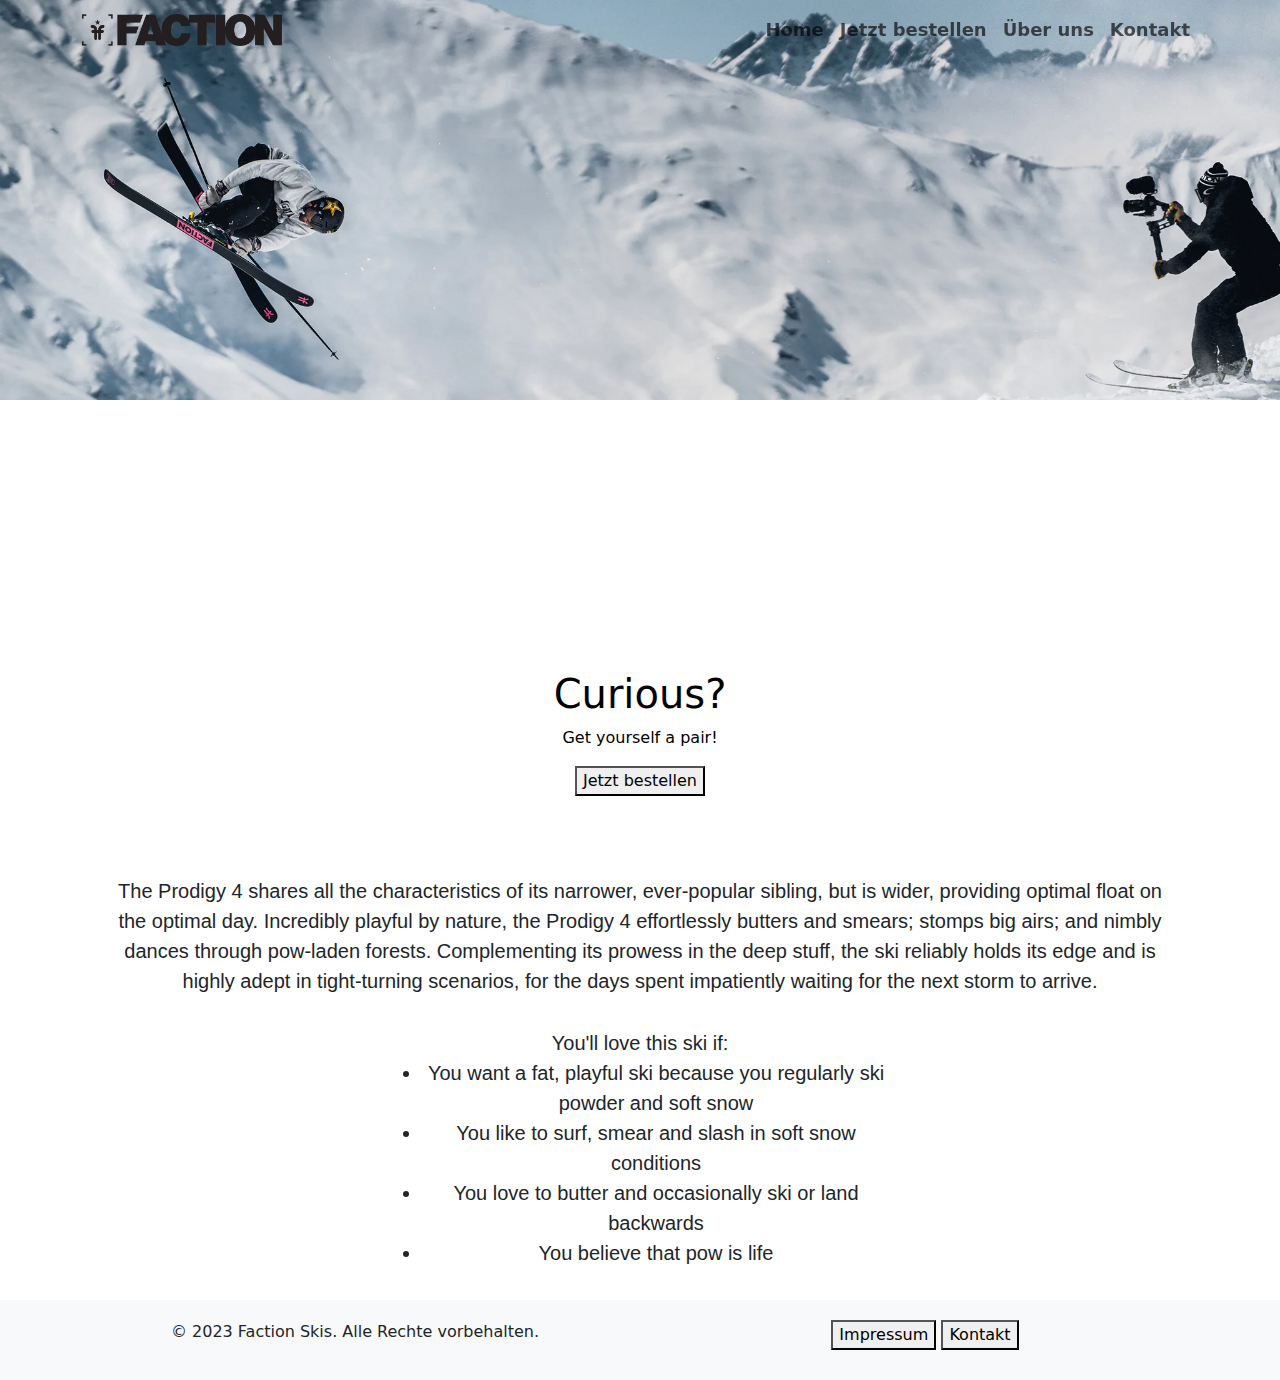
==== index.html @ 10b30492 "added product cards" ====
<!doctype html>
<html lang="de">
<head>
    <meta charset="utf-8">
    <meta name="viewport" content="width=device-width, initial-scale=1.0">
    <link rel="stylesheet" type="text/css" href="css/style.css">
    <link rel="stylesheet" href="https://cdn.jsdelivr.net/npm/bootstrap@5.3.0-alpha3/dist/css/bootstrap.min.css">
    <link rel="icon" type="image/png" href="images/icon.jpg" sizes="32x32">
    <title>Faction Skis</title>
</head>

<body>
    <div class="body-header">
        <nav class="navbar navbar-expand-lg navbar-light bg-dark fixed-top bg-transparent">
            <div class="container">
                <a class="navbar-brand" href="#">
                    <img src="images/logo.png" alt="Logo" class="logo">
                </a>
                <button class="navbar-toggler" type="button" data-bs-toggle="collapse" data-bs-target="#navbarNav" aria-controls="navbarNav" aria-expanded="false" aria-label="Toggle navigation">
                    <span class="navbar-toggler-icon"></span>
                </button>
                <div class="collapse navbar-collapse justify-content-end" id="navbarNav">
                    <ul class="navbar-nav">
                        <li class="nav-item">
                            <a class="nav-link" href="#">Home</a>
                        </li>
                        <li class="nav-item">
                            <a class="nav-link" href="bestellen.html">Jetzt bestellen</a>
                        </li>
                        <li class="nav-item">
                            <a class="nav-link" href="#">Über uns</a>
                        </li>
                        <li class="nav-item">
                            <a class="nav-link" href="#">Kontakt</a>
                        </li>
                    </ul>
                </div>
            </div>
        </nav>
    </div>

    <div class="video-container">
        <video autoplay muted loop id="productVideo">
            <source src="videos/prodigywhitebackground.mp4" type="video/mp4">
          </video>
    </div>
          <div class="content" id="content">
            <h1>Curious?</h1>
            <p>Get yourself a pair!</p>
            <button id="btnBestellen" class="link-button" onclick="window.location.href='bestellen.html'">Jetzt bestellen</button>
          </div>

    <div class="container">
        <div class="text-center">
            The Prodigy 4 shares all the characteristics of its narrower, ever-popular sibling, but is wider, providing optimal float on the optimal day. Incredibly playful by nature,
            the Prodigy 4 effortlessly butters and smears; stomps big airs; and nimbly dances through pow-laden forests. Complementing its prowess in the deep stuff,
            the ski reliably holds its edge and is highly adept in tight-turning scenarios, for the days spent impatiently waiting for the next storm to arrive.<br/>
            <div class="text-center">
                You'll love this ski if:<br/>
                <ul class="mx-auto" style="max-width: 500px;">
                    <li>
                        You want a fat, playful ski because you regularly ski powder and soft snow
                    </li>
                    <li>
                        You like to surf, smear and slash in soft snow conditions
                    </li>
                    <li>
                        You love to butter and occasionally ski or land backwards
                    </li>
                    <li>
                        You believe that pow is life
                    </li>
                </ul>
            </div>
        </div>
    </div>
    <footer class="footer">
        <div class="container">
            <div class="row">
                <div class="col-md-6">
                    <p>&copy; 2023 Faction Skis. Alle Rechte vorbehalten.</p>
                </div>
                <div class="col-md-6">
                    <button id="btnImpressum" class="link-button" onclick="window.location.href='impressum.html'">Impressum</button>
                    <button id="btnKontakt" class="link-button" onclick="window.location.href='komtakt.html'">Kontakt</button>
                </div>
            </div>
        </div>
    </footer>

    <script src="js/script.js"></script>
    <script src="https://cdn.jsdelivr.net/npm/bootstrap@5.3.0-alpha3/dist/js/bootstrap.bundle.min.js"></script>

    
</body>
</html>
---- css/style.css ----
.body-header{
    background-image: url("../images/home-hintergrund-4.webp");
    background-color: white;
    background-repeat: no-repeat;
    background-position: top;
    background-size: contain;
    width: 100%;
    min-height:400px;
    display: flex;
    align-items: flex-end;
    height: auto;
    background-attachment: fixed;
}

@media (max-width: 576px) {
    .body-header {
        min-height: 200px;
        display: flex;
        align-items: flex-end;
        background-repeat: no-repeat;
        background-position: top;
        background-size: contain;
        display: flex;
        width: 100%;
        height: auto;
        background-attachment: fixed;
    }

    .logo {
        max-width: 200px;
    }


}

.logo{
    max-width: 200px;
}

.text-center{
    text-align: center;
    margin: 2rem;
    font-family: 'Franklin Gothic Medium', 'Arial Narrow', Arial, sans-serif;
    font-size: 20px;
}

 .navbar-nav .nav-link{
    font-weight: 700;
    font-size: large;
 }

 .video-container{
    width: 90%;
    display: flex;
    justify-content: center;
    align-items: center;
    text-align: center;
    height: auto;
    padding: 20px;
    margin: 0 auto;
 }

 .video-container video{
    max-width: 100%;
    height: auto;
 }

 .content{
    position: center;
    justify-content: center;
    align-items: center;
    text-align: center;
    bottom: 0;
    background: rgba(0, 0, 0, 0);
    color: #000000;
    width: 100%;
    padding: 30px;
    opacity: 0;
    transition: opacity 3s;
    margin-top: 50px;
    margin-bottom: 50px;
 }

 .content.show{
    opacity: 1;
 }

 .footer {
    background-color: #f8f9fa;
    padding: 20px;
    text-align: center;
}

.ski {
  display: flex;

}

.ski>div {
  background-color: #f1f1f1;
  margin: 10px;
  padding: 20px;
  font-size: 30px;
  height: 440%;
  width: 240%;
}
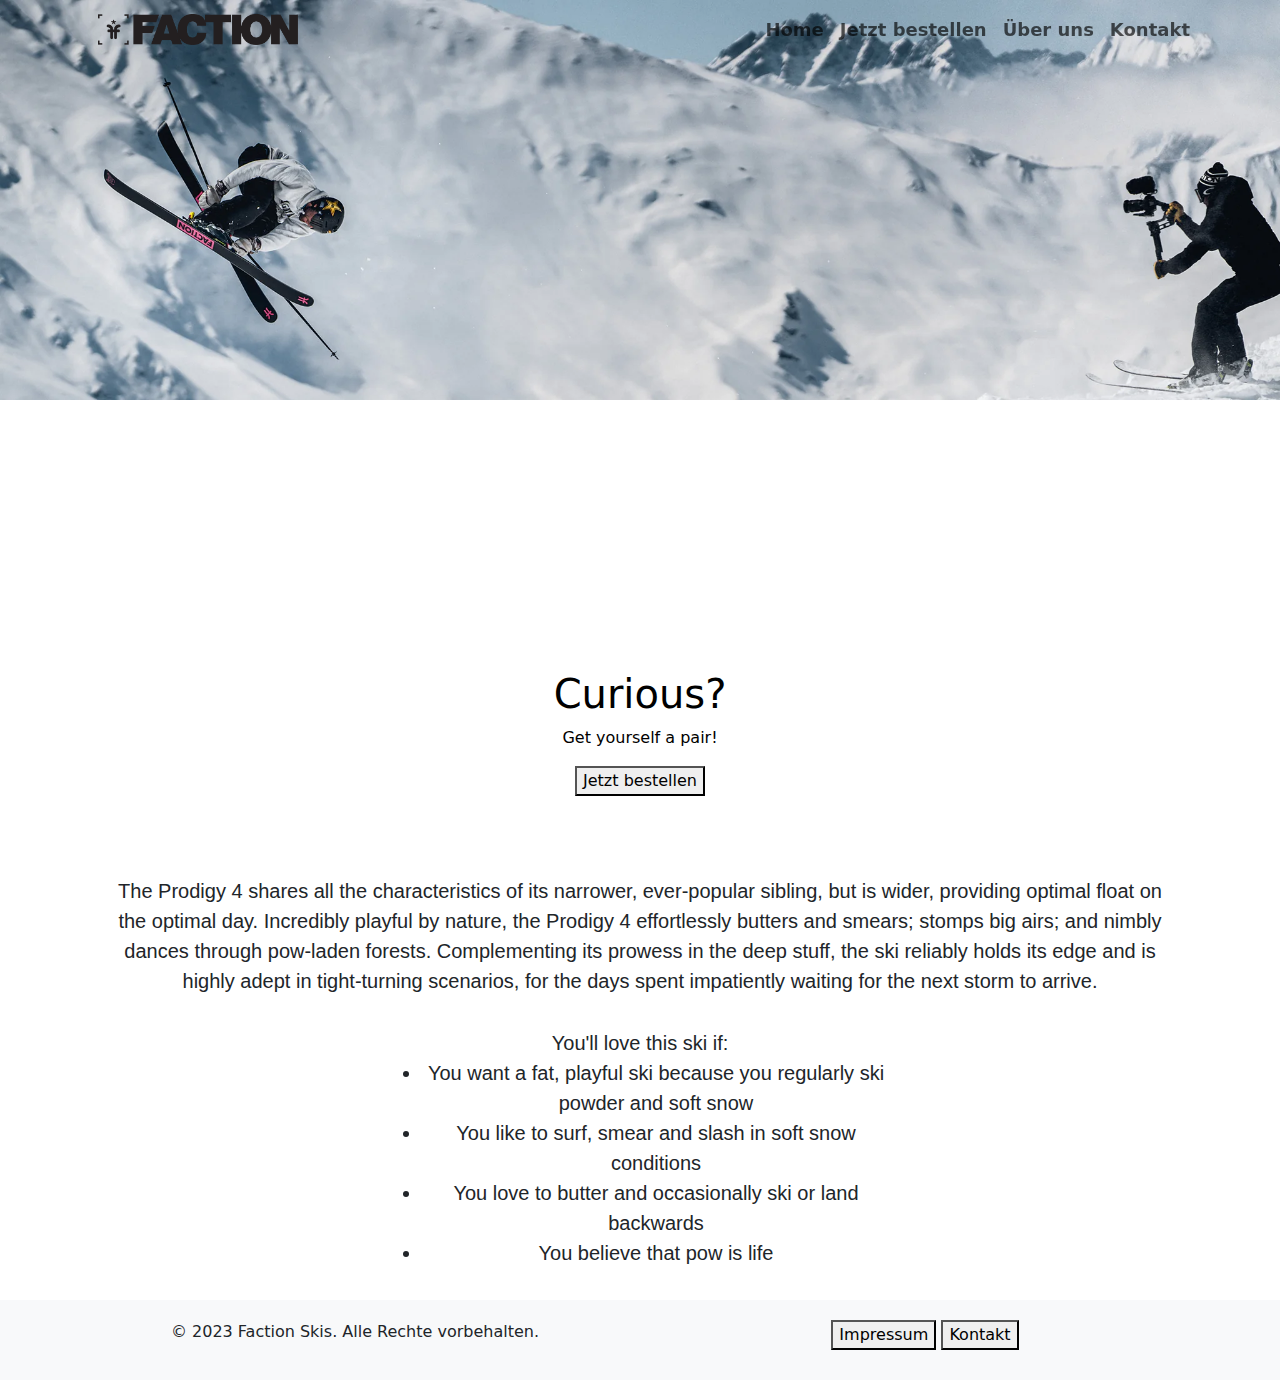
==== commit 422e02e4: "logo verlinkung index.html" ====
--- a/index.html
+++ b/index.html
@@ -14,7 +14,7 @@
         <nav class="navbar navbar-expand-lg navbar-light bg-dark fixed-top bg-transparent">
             <div class="container">
                 <a class="navbar-brand" href="#">
-                    <img src="images/logo.png" alt="Logo" class="logo">
+                    <a href="index.html"><img src="images/logo.png" alt="Logo" class="logo"></a>
                 </a>
                 <button class="navbar-toggler" type="button" data-bs-toggle="collapse" data-bs-target="#navbarNav" aria-controls="navbarNav" aria-expanded="false" aria-label="Toggle navigation">
                     <span class="navbar-toggler-icon"></span>
@@ -22,16 +22,16 @@
                 <div class="collapse navbar-collapse justify-content-end" id="navbarNav">
                     <ul class="navbar-nav">
                         <li class="nav-item">
-                            <a class="nav-link" href="#">Home</a>
+                            <a class="nav-link" href="index.html">Home</a>
                         </li>
                         <li class="nav-item">
                             <a class="nav-link" href="bestellen.html">Jetzt bestellen</a>
                         </li>
                         <li class="nav-item">
-                            <a class="nav-link" href="#">Über uns</a>
+                            <a class="nav-link" href="überuns.html">Über uns</a>
                         </li>
                         <li class="nav-item">
-                            <a class="nav-link" href="#">Kontakt</a>
+                            <a class="nav-link" href="kontakt.html">Kontakt</a>
                         </li>
                     </ul>
                 </div>
--- a/css/style.css
+++ b/css/style.css
@@ -92,15 +92,37 @@
 }
 
 .ski {
-  display: flex;
-
+  display: grid;
+  grid-template-columns: 1fr 1fr;
+  grid-gap: 15px;
 }
 
 .ski>div {
+  display: flexbox;
   background-color: #f1f1f1;
   margin: 10px;
   padding: 20px;
   font-size: 30px;
-  height: 440%;
-  width: 240%;
+  height: 58vh;
+  width: 58vb;
 }
+
+.skimodel>img {
+  width: 52vb;
+  height: 52vh;
+}
+
+#ski2>img {
+  width: 52vb;
+  height: 52vh;
+}
+
+#ski3>img {
+  width: 52vb;
+  height: 52vh;
+}
+
+#ski4>img {
+  width: 52vb;
+  height: 52vh;
+}
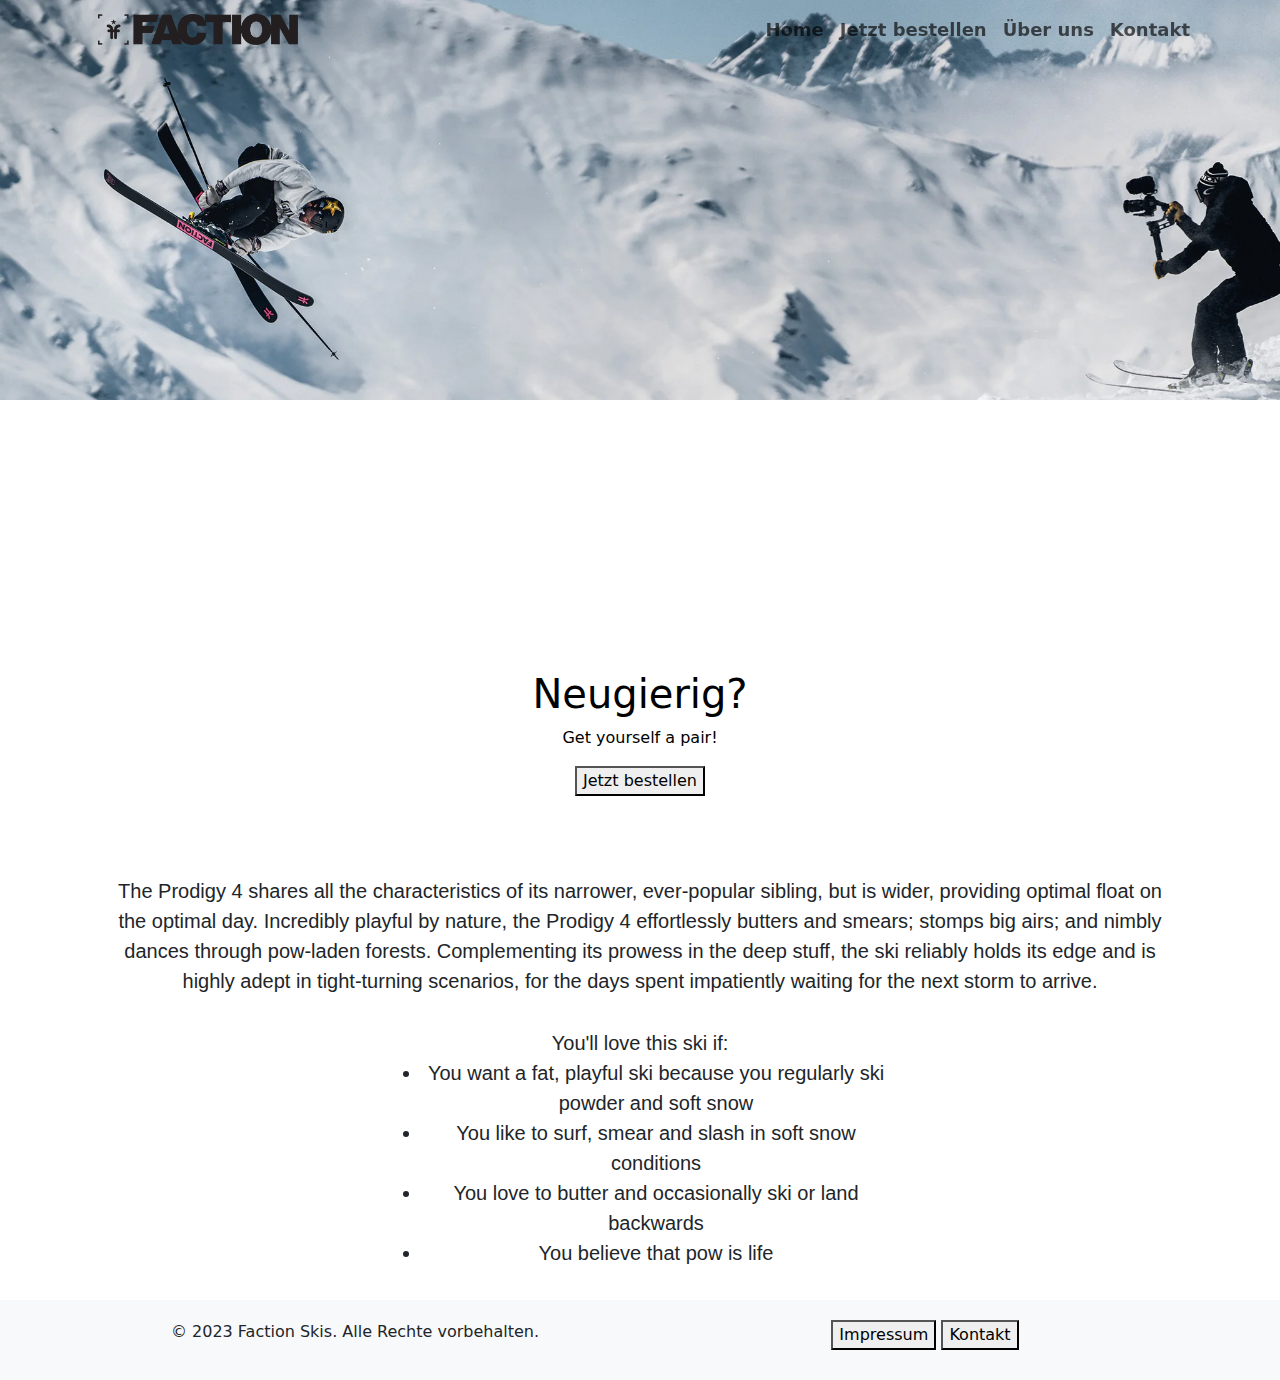
==== commit 12e88bcd: "kleine Änderungen" ====
--- a/index.html
+++ b/index.html
@@ -45,7 +45,7 @@
           </video>
     </div>
           <div class="content" id="content">
-            <h1>Curious?</h1>
+            <h1>Neugierig?</h1>
             <p>Get yourself a pair!</p>
             <button id="btnBestellen" class="link-button" onclick="window.location.href='bestellen.html'">Jetzt bestellen</button>
           </div>
--- a/css/style.css
+++ b/css/style.css
@@ -76,7 +76,7 @@
     width: 100%;
     padding: 30px;
     opacity: 0;
-    transition: opacity 3s;
+    transition: opacity 5s;
     margin-top: 50px;
     margin-bottom: 50px;
  }
@@ -107,22 +107,53 @@
   width: 58vb;
 }
 
+.skimodel {
+  position: relative;
+}
+
+.skimodel:hover {
+  cursor: pointer;
+}
+
 .skimodel>img {
   width: 52vb;
   height: 52vh;
+  position: absolute;
+  opacity: 1;
+  visibility: visible;
+  -webkit-transition: visibility 0s, opacity 0.5s linear;
+  transition: visibility 0s, opacity 0.5s linear;
 }
 
-#ski2>img {
-  width: 52vb;
-  height: 52vh;
+.skimodel:hover img {
+    visibility:hidden;
+    opacity: 0;
 }
 
-#ski3>img {
-  width: 52vb;
-  height: 52vh;
+.skimodel:hover div {
+  visibility: visible;
+  opacity: 1;
 }
 
-#ski4>img {
-  width: 52vb;
-  height: 52vh;
+.image-container {
+  position: relative;
+  text-align: center;
 }
+
+.button {
+  position: absolute;
+  top: 50%;
+  left: 50%;
+  transform: translate(-50%, -50%);
+  z-index: 1;
+  background-color: transparent;
+  border: none;
+  color: #000;
+  cursor: pointer;
+  font-size: 25px;
+  padding: 20px 20px;
+  border: 5px solid #000;
+  opacity: 0.7;
+  text-decoration: none;
+}
+
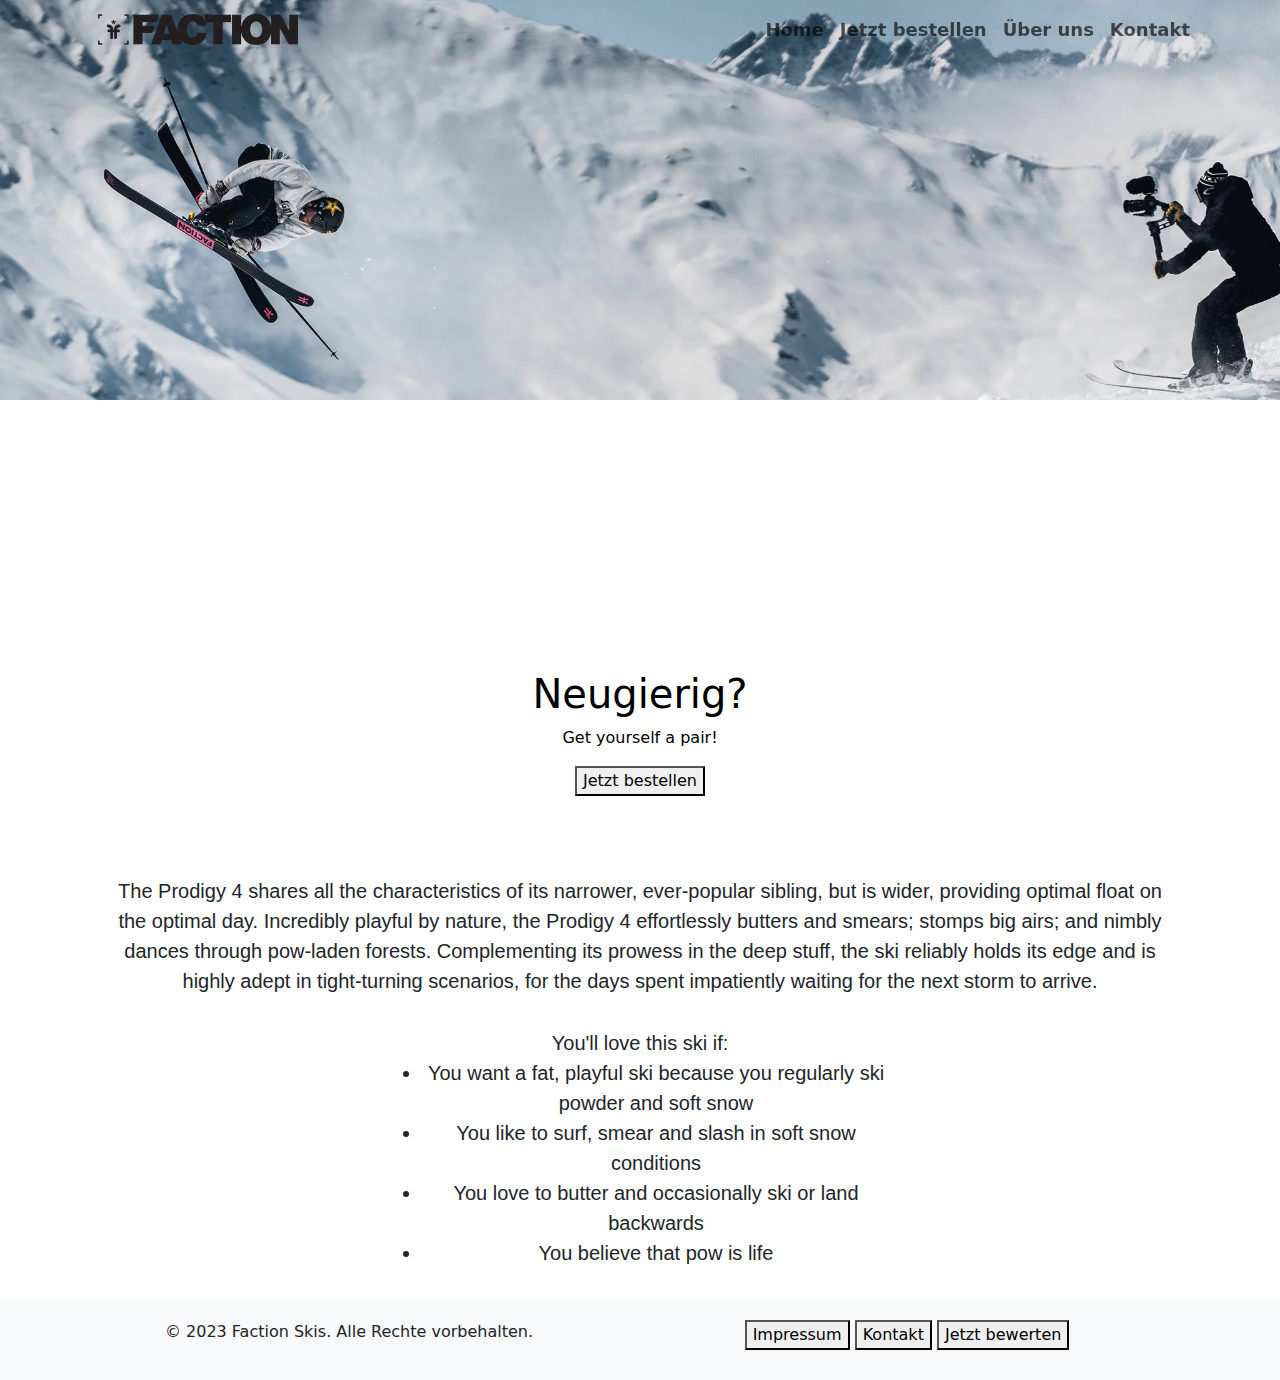
==== commit 2bbb004f: "button auf edit.html" ====
--- a/index.html
+++ b/index.html
@@ -82,7 +82,8 @@
                 </div>
                 <div class="col-md-6">
                     <button id="btnImpressum" class="link-button" onclick="window.location.href='impressum.html'">Impressum</button>
-                    <button id="btnKontakt" class="link-button" onclick="window.location.href='komtakt.html'">Kontakt</button>
+                    <button id="btnKontakt" class="link-button" onclick="window.location.href='kontakt.html'">Kontakt</button>
+                    <button id="btnAdmin" class="link-button" onclick="window.location.href='edit.html'">Jetzt bewerten</button>
                 </div>
             </div>
         </div>
--- a/css/style.css
+++ b/css/style.css
@@ -89,12 +89,13 @@
     background-color: #f8f9fa;
     padding: 20px;
     text-align: center;
+    bottom: 0px;
+    width: 100%;
+
 }
 
 .ski {
-  display: grid;
-  grid-template-columns: 1fr 1fr;
-  grid-gap: 15px;
+  display: flex;
 }
 
 .ski>div {
@@ -121,8 +122,6 @@
   position: absolute;
   opacity: 1;
   visibility: visible;
-  -webkit-transition: visibility 0s, opacity 0.5s linear;
-  transition: visibility 0s, opacity 0.5s linear;
 }
 
 .skimodel:hover img {
@@ -146,9 +145,9 @@
   left: 50%;
   transform: translate(-50%, -50%);
   z-index: 1;
-  background-color: transparent;
+  background-color: black;
   border: none;
-  color: #000;
+  color: white;
   cursor: pointer;
   font-size: 25px;
   padding: 20px 20px;
@@ -157,3 +156,99 @@
   text-decoration: none;
 }
 
+#kontakt {
+  text-align: center;
+}
+
+.btn-submit {
+  height: 30px;
+  width: 192px;
+  background-color: #000000;
+  color: white;
+}
+
+.btn-addtocart {
+
+    background-color: #000000;
+    color: white;
+}
+.skimodel>div>p {
+  font-size: small;
+}
+
+.headline{
+  font-size: 60px;
+  text-decoration: underline;
+}
+
+.überuns-headline{
+  font-size: 30px;
+}
+
+.flip-card {
+  background-color: transparent;
+  width: 300px;
+  height: 200px;
+  border: 1px solid #f1f1f1;
+  perspective: 1000px;
+  margin: 0;
+}
+
+.flip-card-inner {
+  position: relative;
+  width: 100%;
+  height: 100%;
+  text-align: center;
+  transition: transform 0.8s;
+  transform-style: preserve-3d;
+}
+
+.flip-card:hover .flip-card-inner {
+  transform: rotateY(180deg);
+}
+
+.flip-card-front,
+.flip-card-back {
+  position: absolute;
+  width: 100%;
+  height: 100%;
+  -webkit-backface-visibility: hidden;
+  backface-visibility: hidden;
+}
+
+.flip-card-front {
+  background-color: #bbb;
+  color: black;
+}
+
+.flip-card-back {
+  background-color: white;
+  color: black;
+  transform: rotateY(180deg);
+  padding: 20px;
+}
+
+.flip-card-back>p {
+  font-size: 12px;
+  font-weight: 600;
+  letter-spacing: 1px;
+  text-transform: uppercase;
+}
+
+.flip-card-back>h2 {
+  font-size: 20px;
+  font-weight: 700;
+  text-transform: uppercase;
+  letter-spacing: 1px;
+}
+
+.row {
+  align-items: space-evenly;
+  width: 100%;
+  margin: 0;
+}
+
+#btnbestellen {
+  width: 60px;
+  height: 20px;
+}
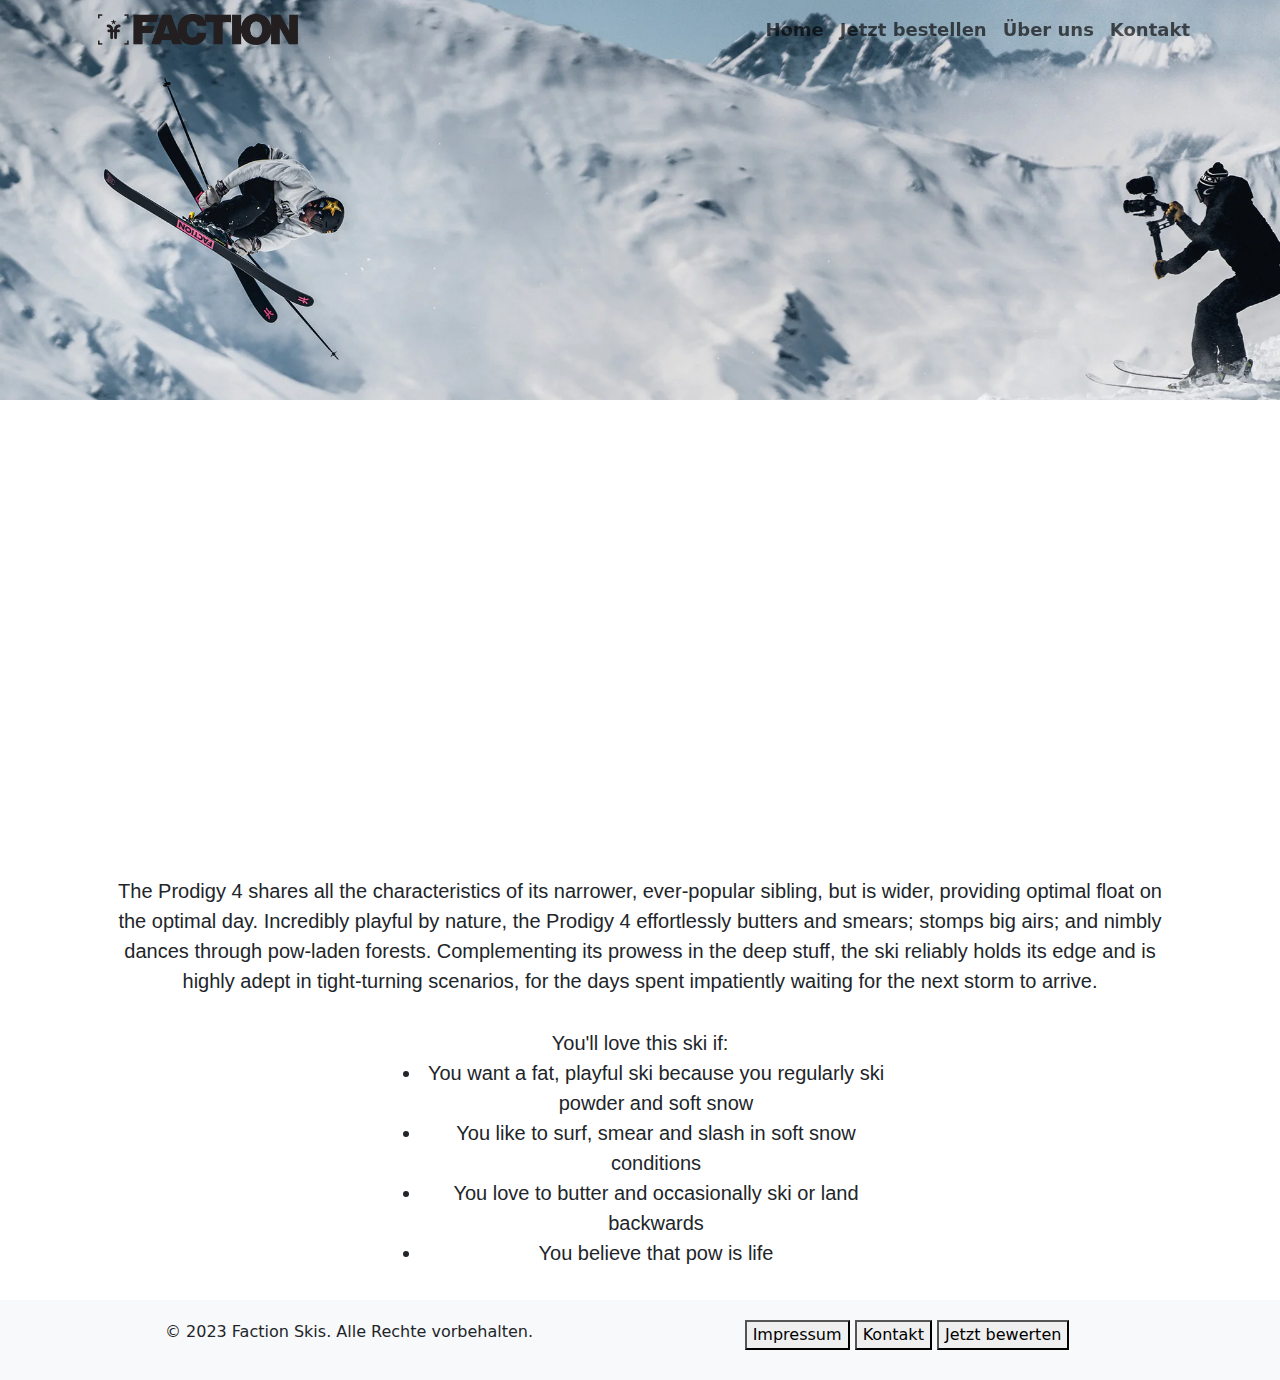
==== commit 021a4324: "rezensionen verlinkt beim button" ====
--- a/index.html
+++ b/index.html
@@ -83,7 +83,7 @@
                 <div class="col-md-6">
                     <button id="btnImpressum" class="link-button" onclick="window.location.href='impressum.html'">Impressum</button>
                     <button id="btnKontakt" class="link-button" onclick="window.location.href='kontakt.html'">Kontakt</button>
-                    <button id="btnAdmin" class="link-button" onclick="window.location.href='edit.html'">Jetzt bewerten</button>
+                    <button id="btnAdmin" class="link-button" onclick="window.location.href='rezensionen.html'">Jetzt bewerten</button>
                 </div>
             </div>
         </div>
--- a/css/style.css
+++ b/css/style.css
@@ -101,8 +101,8 @@
 .ski>div {
   display: flexbox;
   background-color: #f1f1f1;
-  margin: 10px;
-  padding: 20px;
+  margin: 5px;
+  padding: 5px;
   font-size: 30px;
   height: 58vh;
   width: 58vb;
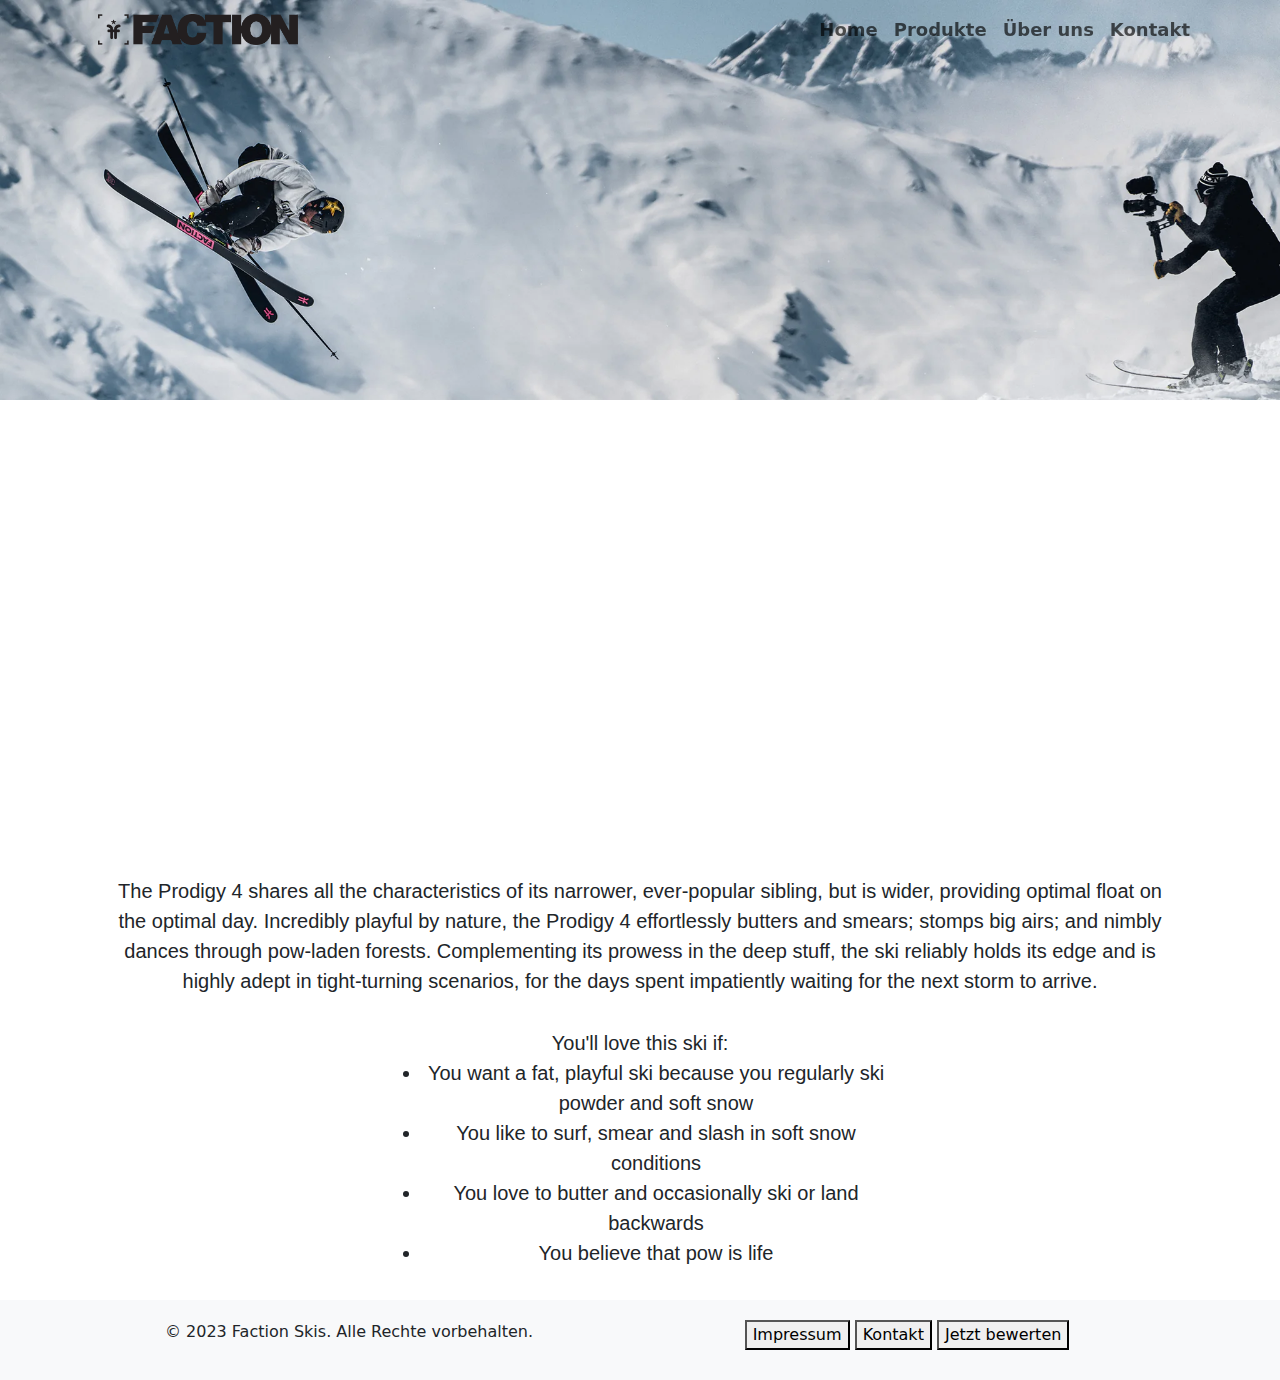
==== commit 32087897: "produkte" ====
--- a/index.html
+++ b/index.html
@@ -25,7 +25,7 @@
                             <a class="nav-link" href="index.html">Home</a>
                         </li>
                         <li class="nav-item">
-                            <a class="nav-link" href="bestellen.html">Jetzt bestellen</a>
+                            <a class="nav-link" href="bestellen.html">Produkte</a>
                         </li>
                         <li class="nav-item">
                             <a class="nav-link" href="überuns.html">Über uns</a>
@@ -47,7 +47,7 @@
           <div class="content" id="content">
             <h1>Neugierig?</h1>
             <p>Get yourself a pair!</p>
-            <button id="btnBestellen" class="link-button" onclick="window.location.href='bestellen.html'">Jetzt bestellen</button>
+            <button id="btnBestellen" class="link-button" onclick="window.location.href='bestellen.html'">Produkte</button>
           </div>
 
     <div class="container">
@@ -92,6 +92,6 @@
     <script src="js/script.js"></script>
     <script src="https://cdn.jsdelivr.net/npm/bootstrap@5.3.0-alpha3/dist/js/bootstrap.bundle.min.js"></script>
 
-    
+
 </body>
 </html>
--- a/css/style.css
+++ b/css/style.css
@@ -30,7 +30,13 @@
         max-width: 200px;
     }
 
-
+    .ski{
+      flex-direction: column;
+    }
+
+    .container>.text-center{
+      font-size: small;
+    }
 }
 
 .logo{
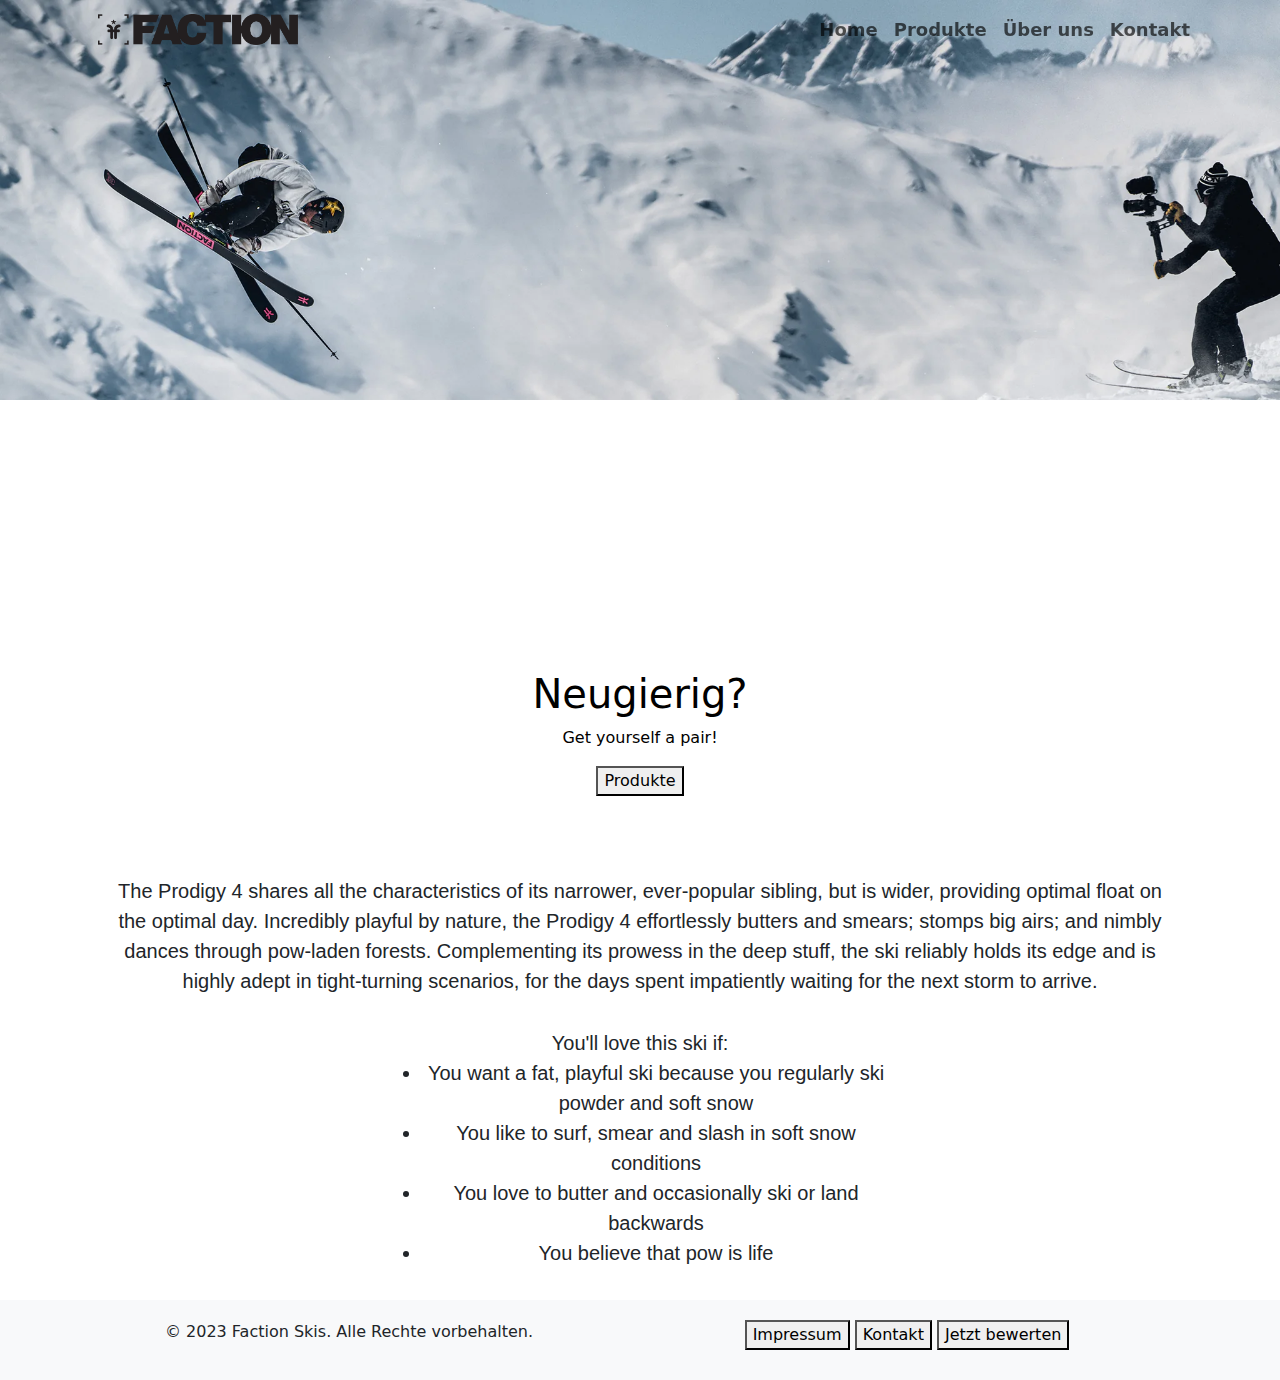
==== commit 02b8619f: "letzte änderungen" ====
--- a/index.html
+++ b/index.html
@@ -44,7 +44,7 @@
             <source src="videos/prodigywhitebackground.mp4" type="video/mp4">
           </video>
     </div>
-          <div class="content" id="content">
+          <div class="content" id="show">
             <h1>Neugierig?</h1>
             <p>Get yourself a pair!</p>
             <button id="btnBestellen" class="link-button" onclick="window.location.href='bestellen.html'">Produkte</button>
--- a/css/style.css
+++ b/css/style.css
@@ -87,7 +87,7 @@
     margin-bottom: 50px;
  }
 
- .content.show{
+ #show{
     opacity: 1;
  }
 
